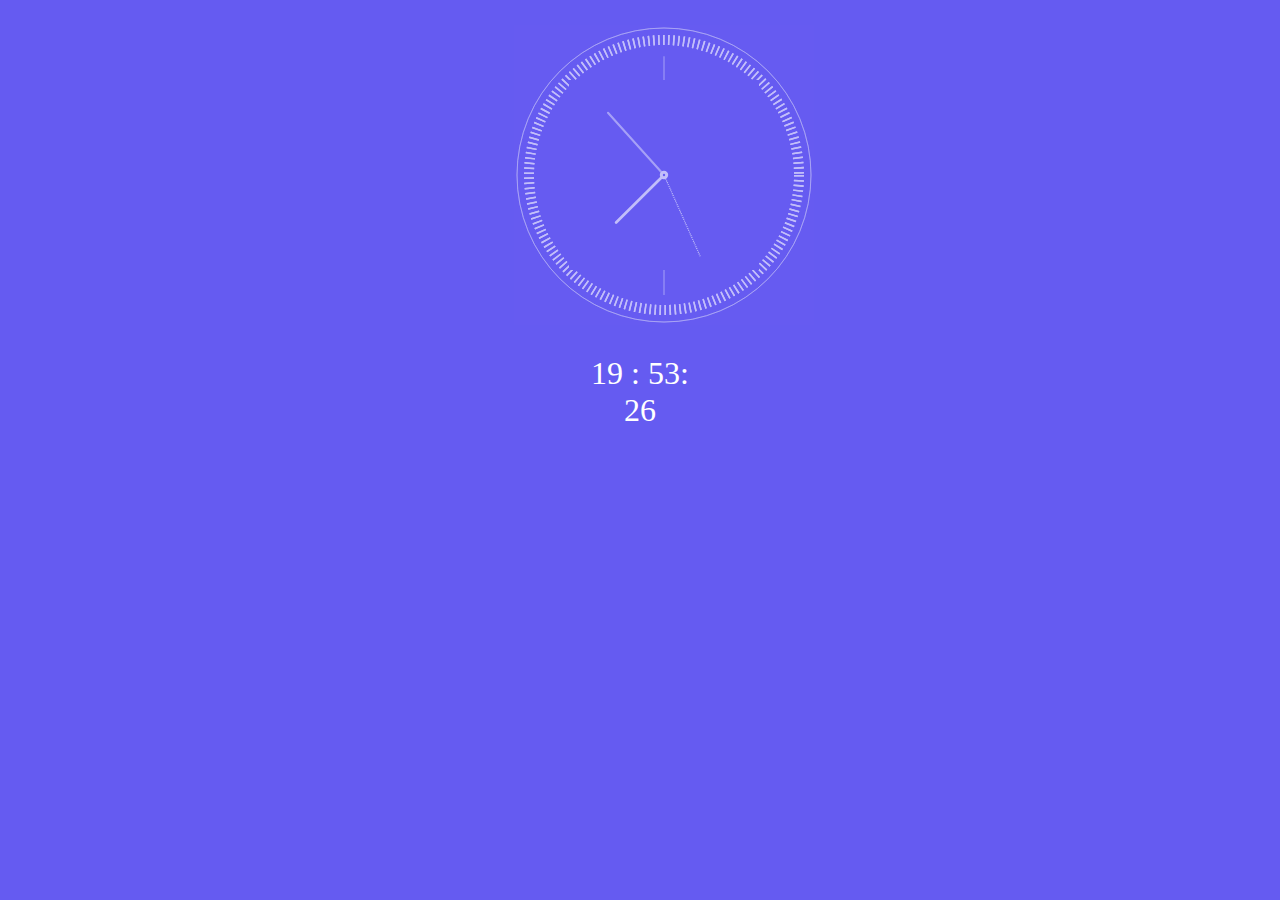
==== CanvasClock/canvaClock.html @ 9788b017 "Add files via upload" ====
<!DOCTYPE html>
<html lang="en">
<head>
    <meta charset="UTF-8">
    <meta name="viewport" content="width=device-width, initial-scale=1.0">
    <meta http-equiv="X-UA-Compatible" content="ie=edge">
    <title>Document</title>
    <link rel="stylesheet" type="text/css" href="canvaClock.css">

</head>
<body>
	<div id="canva">
		
    <canvas id="Canvas" width="300" height="300" style="background-color:rgba(101, 91, 241,0.9)" >			
    </canvas>
	</div>
	<div>
		<div id="time">
			
		</div>
	</div>

    <script src="canvaClock.js"></script>
</body>
</html>
---- CanvasClock/canvaClock.css ----
body{
				background-color:rgba(101, 91, 241,1);
			}
			div{
				display: block;
				width:20%;
				margin-top:2%;
				margin-left:auto;
				margin-right: auto; 
				color: :white;
			}
			
			#canva{
					opacity:0.6;
			}
			#canva:hover{
				opacity: 1;
			}
			div #time{
				width:50%;
				text-align: center;
				color:white;
				font-size: 200%;

			}
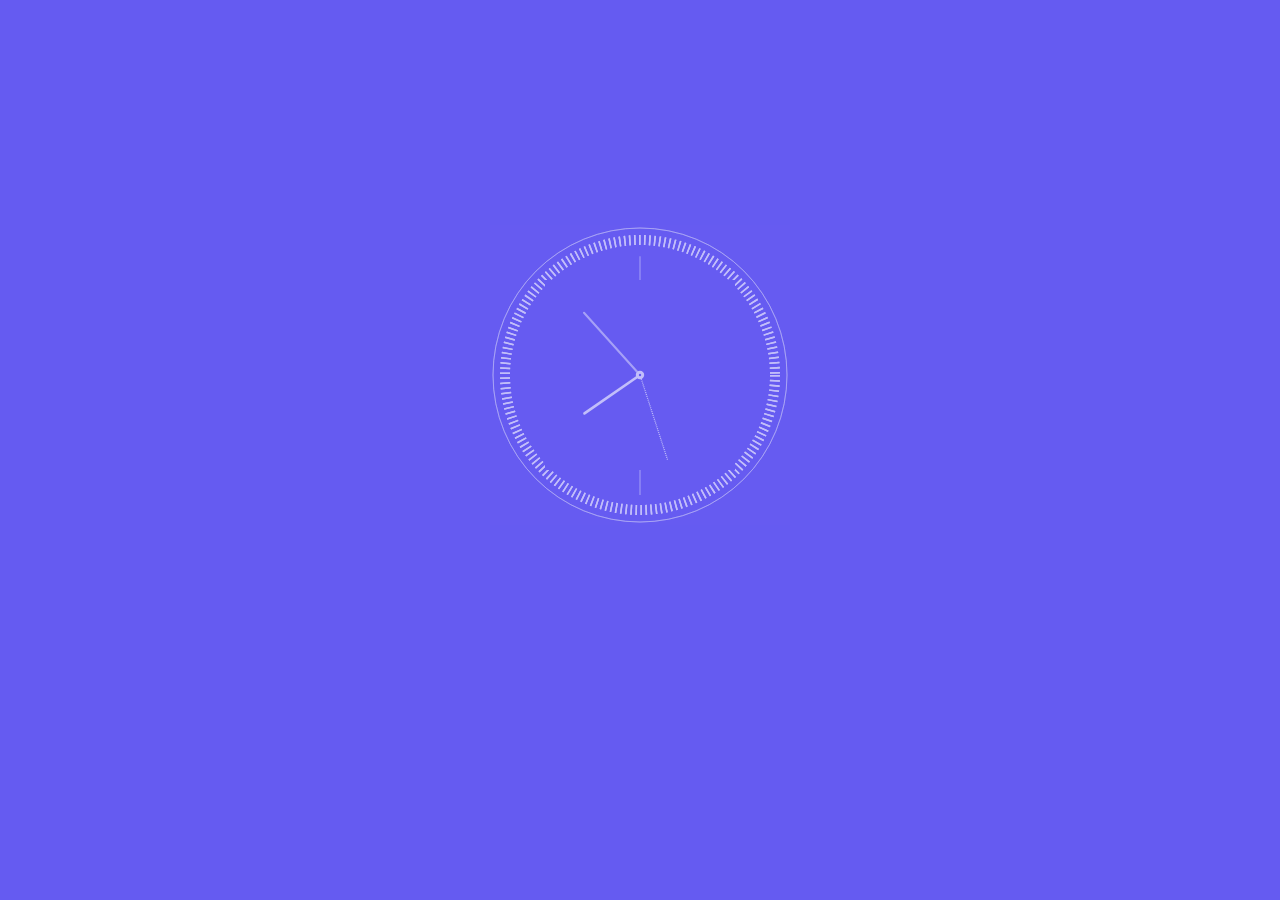
==== commit e6966df5: "Add files via upload" ====
--- a/CanvasClock/canvaClock.html
+++ b/CanvasClock/canvaClock.html
@@ -1,5 +1,6 @@
 <!DOCTYPE html>
 <html lang="en">
+
 <head>
     <meta charset="UTF-8">
     <meta name="viewport" content="width=device-width, initial-scale=1.0">
@@ -8,18 +9,15 @@
     <link rel="stylesheet" type="text/css" href="canvaClock.css">
 
 </head>
+
 <body>
-	<div id="canva">
-		
-    <canvas id="Canvas" width="300" height="300" style="background-color:rgba(101, 91, 241,0.9)" >			
-    </canvas>
-	</div>
-	<div>
-		<div id="time">
-			
-		</div>
-	</div>
+    <div id="canva">
+
+        <canvas id="Canvas" width="300" height="300" style="background-color:rgba(101, 91, 241,0.9)">
+        </canvas>
+    </div>
 
     <script src="canvaClock.js"></script>
 </body>
+
 </html>--- a/CanvasClock/canvaClock.css
+++ b/CanvasClock/canvaClock.css
@@ -1,26 +1,33 @@
+body {
+	background-color: rgba(101, 91, 241, 1);
+}
 
-body{
-				background-color:rgba(101, 91, 241,1);
-			}
-			div{
-				display: block;
-				width:20%;
-				margin-top:2%;
-				margin-left:auto;
-				margin-right: auto; 
-				color: :white;
-			}
-			
-			#canva{
-					opacity:0.6;
-			}
-			#canva:hover{
-				opacity: 1;
-			}
-			div #time{
-				width:50%;
-				text-align: center;
-				color:white;
-				font-size: 200%;
+div {
+	display: block;
+	width: 20%;
+	margin-top: 2%;
+	margin-left: auto;
+	margin-right: auto;
+	color: white;
+}
 
-			}+#canva {
+	width: 300px;
+	position: absolute;
+	top: 25%;
+	left: 0;
+	right: 0;
+	margin: auto;
+	opacity: 0.6;
+}
+
+#canva:hover {
+	opacity: 1;
+}
+
+div #time {
+	width: 50%;
+	text-align: center;
+	color: white;
+	font-size: 200%;
+}